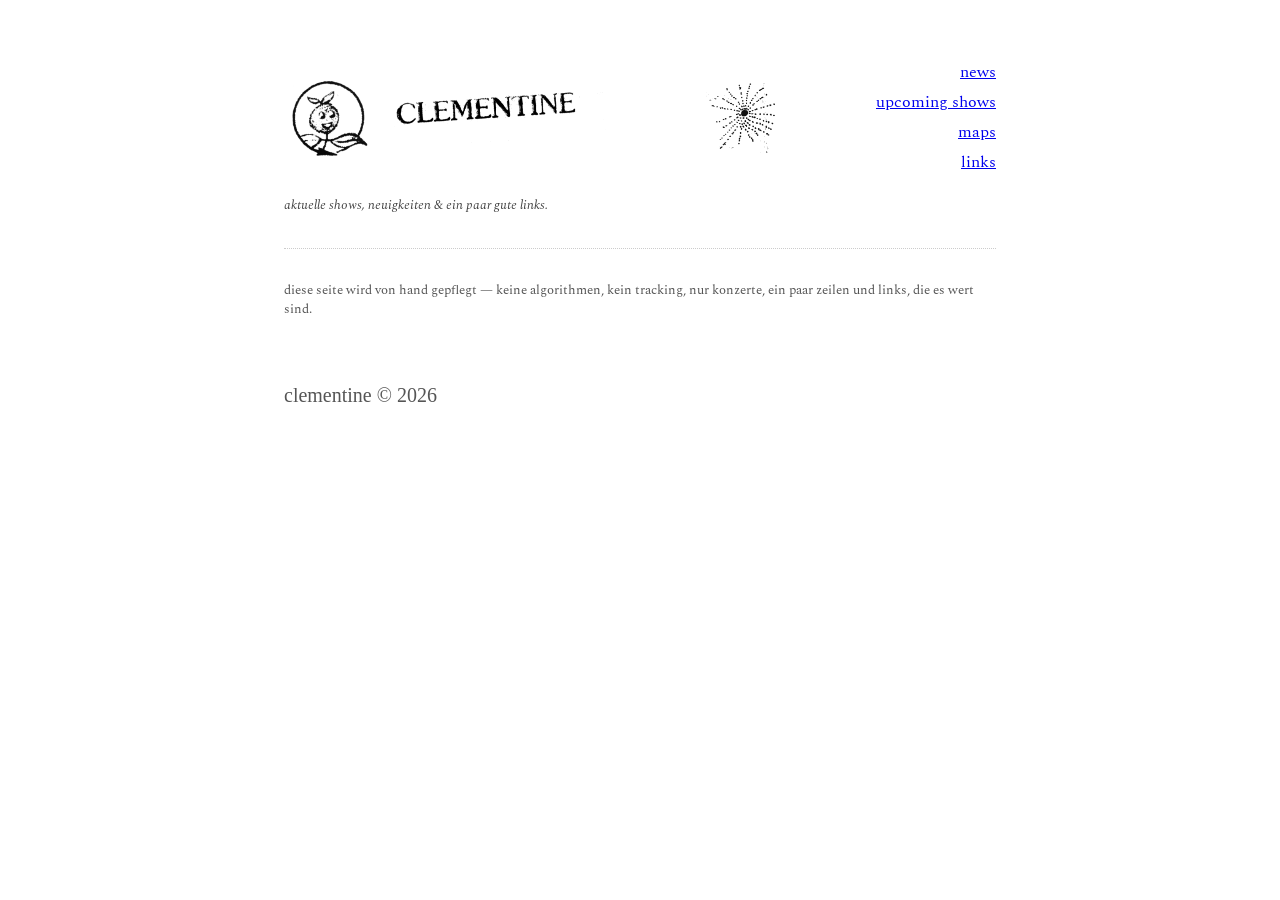
==== index.html @ cd3f05c0 "Add files via upload" ====
<!DOCTYPE html>
<html lang="de">
<head>
<meta charset="UTF-8">
<meta name="viewport" content="width=device-width, initial-scale=1.0">
<title>clementine</title>
<link rel="preconnect" href="https://fonts.googleapis.com">
<link rel="preconnect" href="https://fonts.gstatic.com" crossorigin>
<link href="https://fonts.googleapis.com/css2?family=Spectral:ital,wght@0,400;0,500;0,600;0,700;1,400&display=swap" rel="stylesheet">
<link rel="stylesheet" href="style.css">
</head>
<body>
<div class="wrap">

  <header class="site-head">
    <div class="wordmark-block">
      <a href="index.html">
        <img src="logo.png" alt="clementine logo" class="logo">
        <img src="wordmark.png" alt="clementine" class="wordmark-img">
      </a>
    </div>
    <img src="starburst-black.png" alt="" class="starburst-icon">
    <nav class="main-nav">
      <a href="news.html">news</a>
      <a href="shows.html">upcoming shows</a>
      <a href="maps.html">maps</a>
      <a href="links.html">links</a>
    </nav>
  </header>

  <p class="tagline">aktuelle shows, neuigkeiten &amp; ein paar gute links.</p>

  <hr class="dotted">

  <p class="meta">
    diese seite wird von hand gepflegt — keine algorithmen, kein tracking,
    nur konzerte, ein paar zeilen und links, die es wert sind.
  </p>

  <footer class="site-foot">clementine © 2026</footer>

</div>
<script src="data.js"></script>
<script src="render.js"></script>
</body>
</html>
---- style.css ----
/* clementine — style.css
   token system:
   colors: --bg #ffffff, --ink #111111, --link #0000EE, --visited #551A8B,
           --accent #E8491D (the flag-pin orange), --hair #cccccc
   type:   all text = Spectral (serif), with a script face for the copyright line
*/

:root {
  --bg: #ffffff;
  --ink: #111111;
  --link: #0000EE;
  --visited: #551A8B;
  --accent: #E8491D;
  --hair: #cccccc;
  --font-display: "Spectral", Georgia, serif;
  --font-nav: "Spectral", Georgia, serif;
  --font-mono: "Spectral", Georgia, serif;
  --font-script: "Snell Roundhand", "Brush Script MT", cursive;
}

* { box-sizing: border-box; }

html, body {
  margin: 0;
  padding: 0;
  background: var(--bg);
  color: var(--ink);
}

body {
  font-family: var(--font-nav);
  font-size: 15px;
  line-height: 1.5;
}

.wrap {
  max-width: 760px;
  margin: 0 auto;
  padding: 56px 24px 80px;
}

/* header / wordmark */

header.site-head {
  display: flex;
  justify-content: space-between;
  align-items: center;
  flex-wrap: wrap;
  gap: 24px;
  margin-bottom: 16px;
}

.wordmark-block a {
  text-decoration: none;
  color: var(--ink);
  display: flex;
  align-items: center;
  gap: 18px;
}

.logo {
  height: 92px;
  width: auto;
  display: block;
}

.logo-small {
  height: 58px;
}

.wordmark-img {
  height: 46px;
  width: auto;
  display: block;
  transform: rotate(-4deg);
}

.wordmark-img-small {
  height: 30px;
}

.tagline {
  font-family: var(--font-nav);
  font-size: 13px;
  font-style: italic;
  text-transform: lowercase;
  color: #444;
  margin: 8px 0 0;
}

/* signature starburst mark between wordmark and nav */

.starburst-icon {
  height: 70px;
  width: auto;
  align-self: center;
}

.starburst-icon-small {
  height: 46px;
}

nav.main-nav {
  font-family: var(--font-nav);
  font-size: 16px;
  text-align: right;
  padding-top: 4px;
}

nav.main-nav a {
  display: block;
  color: var(--link);
  text-decoration: underline;
  margin-bottom: 6px;
}

nav.main-nav a:visited { color: var(--visited); }
nav.main-nav a:hover { color: var(--accent); }
nav.main-nav a.active {
  color: var(--ink);
  text-decoration: none;
  font-weight: bold;
}

hr.dotted {
  border: none;
  border-top: 1px dotted var(--hair);
  margin: 32px 0;
}

/* section title on subpages */

h1.page-title {
  font-family: var(--font-display);
  font-size: 30px;
  margin: 0 0 24px;
}

/* lists: shows / news / links */

ul.plain-list {
  list-style: none;
  margin: 0;
  padding: 0;
}

ul.plain-list li {
  padding: 14px 0;
  border-bottom: 1px dotted var(--hair);
}

ul.plain-list li::before {
  content: "▸ ";
  color: var(--accent);
}

.meta {
  font-family: var(--font-nav);
  font-size: 13px;
  color: #555;
}

.item-title {
  font-weight: bold;
}

article.news-entry {
  padding: 20px 0;
  border-bottom: 1px dotted var(--hair);
}

article.news-entry p {
  margin: 10px 0 0;
}

a { color: var(--link); }
a:visited { color: var(--visited); }
a:hover { color: var(--accent); }

/* maps password gate */

.lock-box {
  border: 1px dotted var(--hair);
  padding: 24px;
  max-width: 360px;
}

.lock-box p {
  font-family: var(--font-nav);
  font-size: 13px;
  margin-top: 0;
}

.lock-box input[type="password"] {
  font-family: var(--font-nav);
  font-size: 14px;
  padding: 6px 8px;
  border: 1px solid var(--ink);
  width: 100%;
  margin-bottom: 10px;
}

.lock-box button {
  font-family: var(--font-nav);
  font-size: 13px;
  background: var(--ink);
  color: var(--bg);
  border: none;
  padding: 8px 16px;
  cursor: pointer;
}

.lock-box button:hover { background: var(--accent); }

.lock-error {
  font-family: var(--font-nav);
  font-size: 12px;
  color: var(--accent);
  min-height: 16px;
}

#map {
  height: 520px;
  width: 100%;
  border: 1px solid var(--ink);
}

/* footer */

footer.site-foot {
  margin-top: 60px;
  font-family: var(--font-script);
  font-size: 20px;
  color: #555;
}

@media (max-width: 480px) {
  .logo { height: 60px; }
  .wordmark-img { height: 32px; }
  .starburst-icon { height: 48px; }
  header.site-head { flex-direction: column; align-items: flex-start; }
  nav.main-nav { text-align: left; }
}
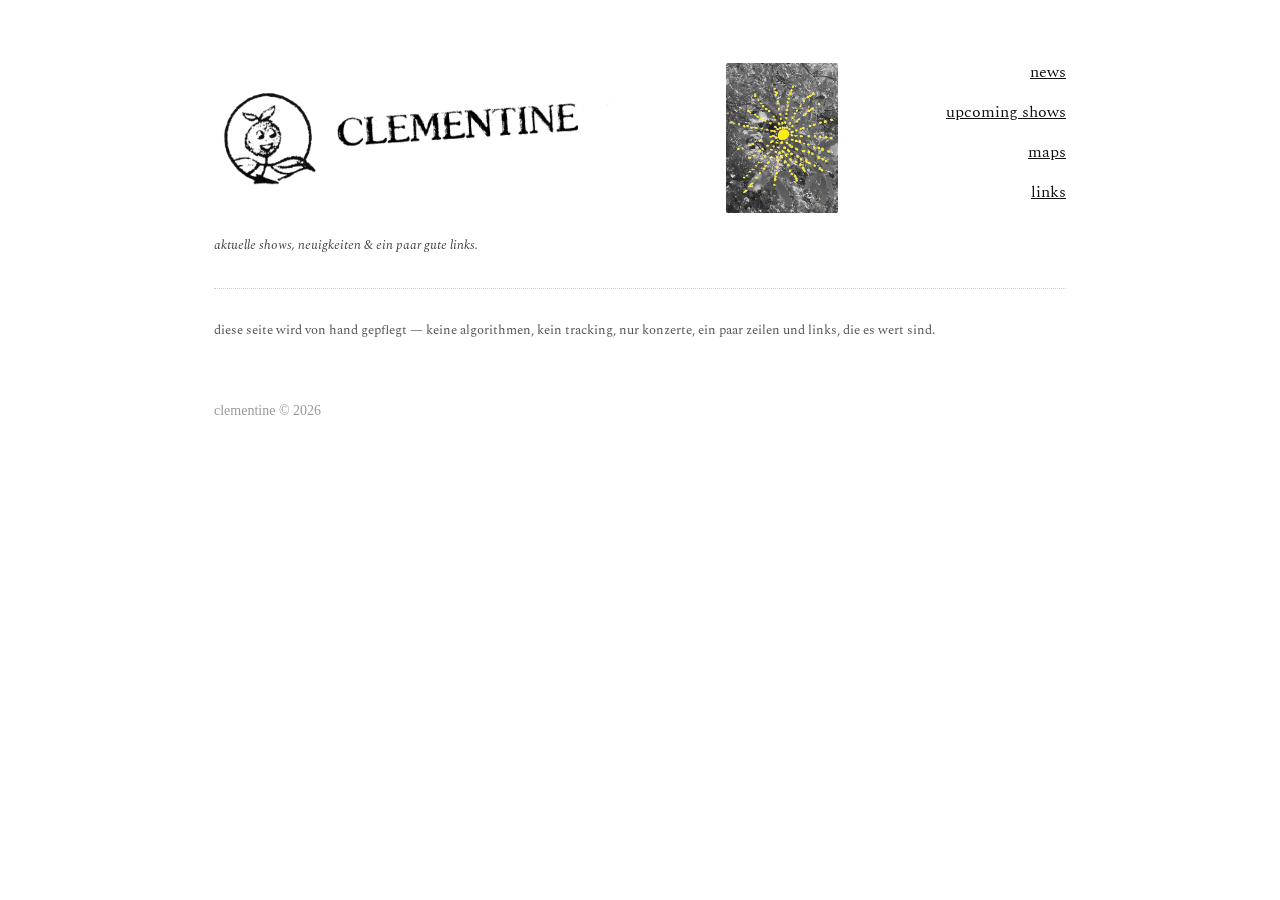
==== commit 2d60384f: "Add files via upload" ====
--- a/index.html
+++ b/index.html
@@ -19,7 +19,7 @@
         <img src="wordmark.png" alt="clementine" class="wordmark-img">
       </a>
     </div>
-    <img src="starburst-black.png" alt="" class="starburst-icon">
+    <img src="stardust-home.jpg" alt="" class="stardust-img">
     <nav class="main-nav">
       <a href="news.html">news</a>
       <a href="shows.html">upcoming shows</a>
--- a/style.css
+++ b/style.css
@@ -1,16 +1,14 @@
 /* clementine — style.css
    token system:
-   colors: --bg #ffffff, --ink #111111, --link #0000EE, --visited #551A8B,
-           --accent #E8491D (the flag-pin orange), --hair #cccccc
+   colors: --bg #ffffff, --ink #111111, --link #111111 (black), --hover #EC4899 (pink)
    type:   all text = Spectral (serif), with a script face for the copyright line
 */
 
 :root {
   --bg: #ffffff;
   --ink: #111111;
-  --link: #0000EE;
-  --visited: #551A8B;
-  --accent: #E8491D;
+  --link: #111111;
+  --hover: #EC4899;
   --hair: #cccccc;
   --font-display: "Spectral", Georgia, serif;
   --font-nav: "Spectral", Georgia, serif;
@@ -34,7 +32,7 @@
 }
 
 .wrap {
-  max-width: 760px;
+  max-width: 900px;
   margin: 0 auto;
   padding: 56px 24px 80px;
 }
@@ -55,28 +53,20 @@
   color: var(--ink);
   display: flex;
   align-items: center;
-  gap: 18px;
+  gap: 8px;
 }
 
 .logo {
-  height: 92px;
+  height: 112px;
   width: auto;
   display: block;
 }
 
-.logo-small {
-  height: 58px;
-}
-
 .wordmark-img {
-  height: 46px;
+  height: 62px;
   width: auto;
   display: block;
   transform: rotate(-4deg);
-}
-
-.wordmark-img-small {
-  height: 30px;
 }
 
 .tagline {
@@ -88,16 +78,13 @@
   margin: 8px 0 0;
 }
 
-/* signature starburst mark between wordmark and nav */
-
-.starburst-icon {
-  height: 70px;
+/* signature stardust photo between wordmark and nav */
+
+.stardust-img {
+  height: 150px;
   width: auto;
   align-self: center;
-}
-
-.starburst-icon-small {
-  height: 46px;
+  border-radius: 2px;
 }
 
 nav.main-nav {
@@ -111,11 +98,11 @@
   display: block;
   color: var(--link);
   text-decoration: underline;
-  margin-bottom: 6px;
-}
-
-nav.main-nav a:visited { color: var(--visited); }
-nav.main-nav a:hover { color: var(--accent); }
+  margin-bottom: 16px;
+}
+
+nav.main-nav a:visited { color: var(--link); }
+nav.main-nav a:hover { color: var(--hover); }
 nav.main-nav a.active {
   color: var(--ink);
   text-decoration: none;
@@ -151,7 +138,7 @@
 
 ul.plain-list li::before {
   content: "▸ ";
-  color: var(--accent);
+  color: var(--hover);
 }
 
 .meta {
@@ -174,8 +161,8 @@
 }
 
 a { color: var(--link); }
-a:visited { color: var(--visited); }
-a:hover { color: var(--accent); }
+a:visited { color: var(--link); }
+a:hover { color: var(--hover); }
 
 /* maps password gate */
 
@@ -210,12 +197,12 @@
   cursor: pointer;
 }
 
-.lock-box button:hover { background: var(--accent); }
+.lock-box button:hover { background: var(--hover); }
 
 .lock-error {
   font-family: var(--font-nav);
   font-size: 12px;
-  color: var(--accent);
+  color: var(--hover);
   min-height: 16px;
 }
 
@@ -230,14 +217,14 @@
 footer.site-foot {
   margin-top: 60px;
   font-family: var(--font-script);
-  font-size: 20px;
-  color: #555;
-}
-
-@media (max-width: 480px) {
-  .logo { height: 60px; }
-  .wordmark-img { height: 32px; }
-  .starburst-icon { height: 48px; }
+  font-size: 14px;
+  color: #999;
+}
+
+@media (max-width: 700px) {
+  .logo { height: 72px; }
+  .wordmark-img { height: 40px; }
+  .stardust-img { height: 100px; }
   header.site-head { flex-direction: column; align-items: flex-start; }
   nav.main-nav { text-align: left; }
 }
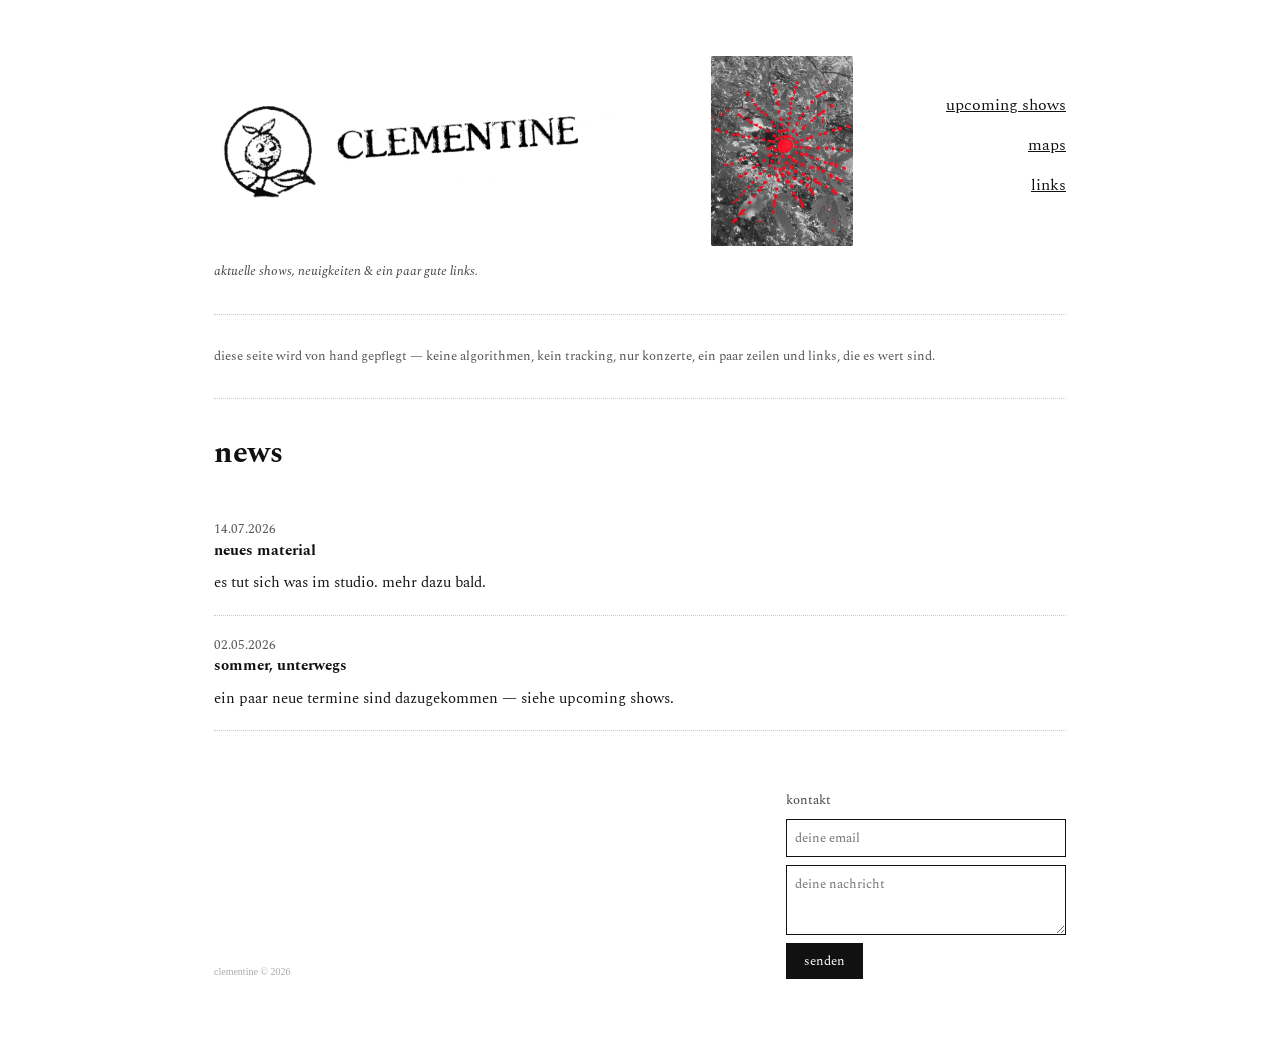
==== commit 43711134: "Add files via upload" ====
--- a/index.html
+++ b/index.html
@@ -19,9 +19,8 @@
         <img src="wordmark.png" alt="clementine" class="wordmark-img">
       </a>
     </div>
-    <img src="stardust-home.jpg" alt="" class="stardust-img">
+    <img src="stardust-red.jpg" alt="" class="stardust-img">
     <nav class="main-nav">
-      <a href="news.html">news</a>
       <a href="shows.html">upcoming shows</a>
       <a href="maps.html">maps</a>
       <a href="links.html">links</a>
@@ -37,7 +36,23 @@
     nur konzerte, ein paar zeilen und links, die es wert sind.
   </p>
 
-  <footer class="site-foot">clementine © 2026</footer>
+  <hr class="dotted">
+
+  <h1 class="page-title">news</h1>
+  <div id="home-news-list"></div>
+
+  <footer class="site-foot">
+    <div class="footer-copy">clementine © 2026</div>
+    <div class="contact-box">
+      <p class="contact-label">kontakt</p>
+      <form class="contact-form" action="https://formspree.io/f/YOUR_FORM_ID" method="POST">
+        <input type="email" name="email" placeholder="deine email" required>
+        <textarea name="message" placeholder="deine nachricht" required></textarea>
+        <input type="text" name="_gotcha" style="display:none">
+        <button type="submit">senden</button>
+      </form>
+    </div>
+  </footer>
 
 </div>
 <script src="data.js"></script>
--- a/style.css
+++ b/style.css
@@ -81,7 +81,7 @@
 /* signature stardust photo between wordmark and nav */
 
 .stardust-img {
-  height: 150px;
+  height: 190px;
   width: auto;
   align-self: center;
   border-radius: 2px;
@@ -160,6 +160,20 @@
   margin: 10px 0 0;
 }
 
+.toggle-btn {
+  font-family: var(--font-nav);
+  font-size: 14px;
+  background: none;
+  border: none;
+  padding: 0;
+  margin-top: 10px;
+  color: var(--link);
+  text-decoration: underline;
+  cursor: pointer;
+}
+
+.toggle-btn:hover { color: var(--hover); }
+
 a { color: var(--link); }
 a:visited { color: var(--link); }
 a:hover { color: var(--hover); }
@@ -216,15 +230,69 @@
 
 footer.site-foot {
   margin-top: 60px;
+  display: flex;
+  justify-content: space-between;
+  align-items: flex-end;
+  flex-wrap: wrap;
+  gap: 32px;
+}
+
+.footer-copy {
   font-family: var(--font-script);
-  font-size: 14px;
-  color: #999;
-}
+  font-size: 10px;
+  color: #aaa;
+}
+
+.contact-box {
+  max-width: 280px;
+  width: 100%;
+}
+
+.contact-label {
+  font-family: var(--font-nav);
+  font-size: 13px;
+  text-transform: lowercase;
+  color: #444;
+  margin: 0 0 8px;
+}
+
+.contact-form {
+  display: flex;
+  flex-direction: column;
+  gap: 8px;
+}
+
+.contact-form input[type="email"],
+.contact-form textarea {
+  font-family: var(--font-nav);
+  font-size: 13px;
+  padding: 8px;
+  border: 1px solid var(--ink);
+  width: 100%;
+}
+
+.contact-form textarea {
+  min-height: 70px;
+  resize: vertical;
+}
+
+.contact-form button {
+  align-self: flex-start;
+  font-family: var(--font-nav);
+  font-size: 13px;
+  background: var(--ink);
+  color: var(--bg);
+  border: none;
+  padding: 8px 18px;
+  cursor: pointer;
+}
+
+.contact-form button:hover { background: var(--hover); }
 
 @media (max-width: 700px) {
   .logo { height: 72px; }
   .wordmark-img { height: 40px; }
-  .stardust-img { height: 100px; }
+  .stardust-img { height: 120px; }
   header.site-head { flex-direction: column; align-items: flex-start; }
   nav.main-nav { text-align: left; }
 }
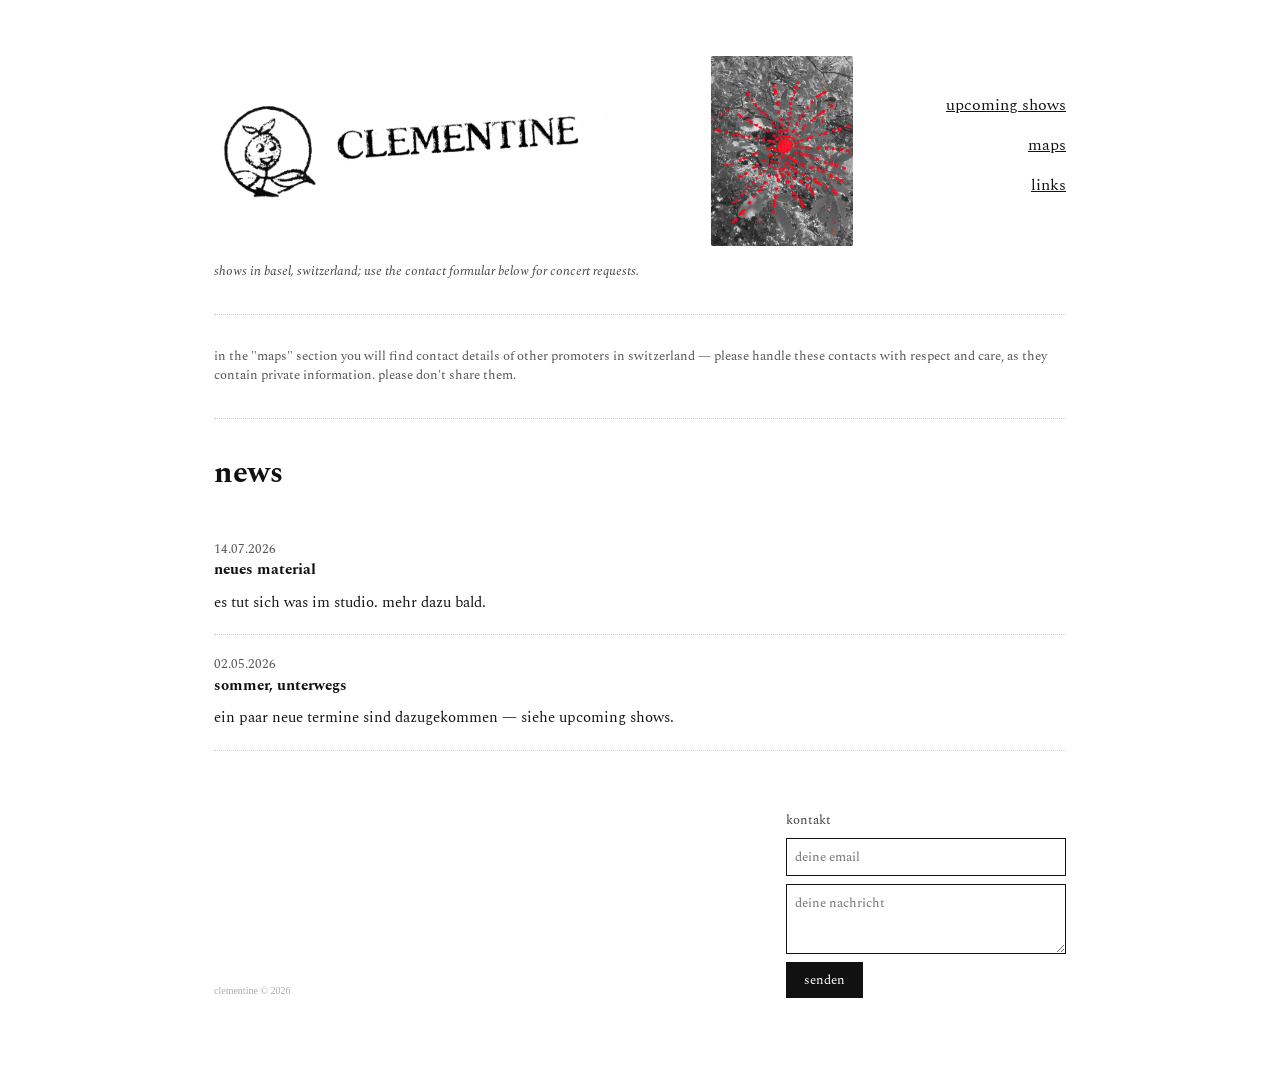
==== commit cc2884b5: "Update index.html" ====
--- a/index.html
+++ b/index.html
@@ -27,13 +27,13 @@
     </nav>
   </header>
 
-  <p class="tagline">aktuelle shows, neuigkeiten &amp; ein paar gute links.</p>
+  <p class="tagline">shows in basel, switzerland; use the contact formular below for concert requests.</p>
 
   <hr class="dotted">
 
   <p class="meta">
-    diese seite wird von hand gepflegt — keine algorithmen, kein tracking,
-    nur konzerte, ein paar zeilen und links, die es wert sind.
+    in the "maps" section you will find contact details of other promoters in switzerland — please handle these contacts with respect
+    and care, as they contain private information. please don't share them.
   </p>
 
   <hr class="dotted">
@@ -45,7 +45,7 @@
     <div class="footer-copy">clementine © 2026</div>
     <div class="contact-box">
       <p class="contact-label">kontakt</p>
-      <form class="contact-form" action="https://formspree.io/f/YOUR_FORM_ID" method="POST">
+      <form class="contact-form" action="https://formspree.io/f/mnjerpbp" method="POST">
         <input type="email" name="email" placeholder="deine email" required>
         <textarea name="message" placeholder="deine nachricht" required></textarea>
         <input type="text" name="_gotcha" style="display:none">
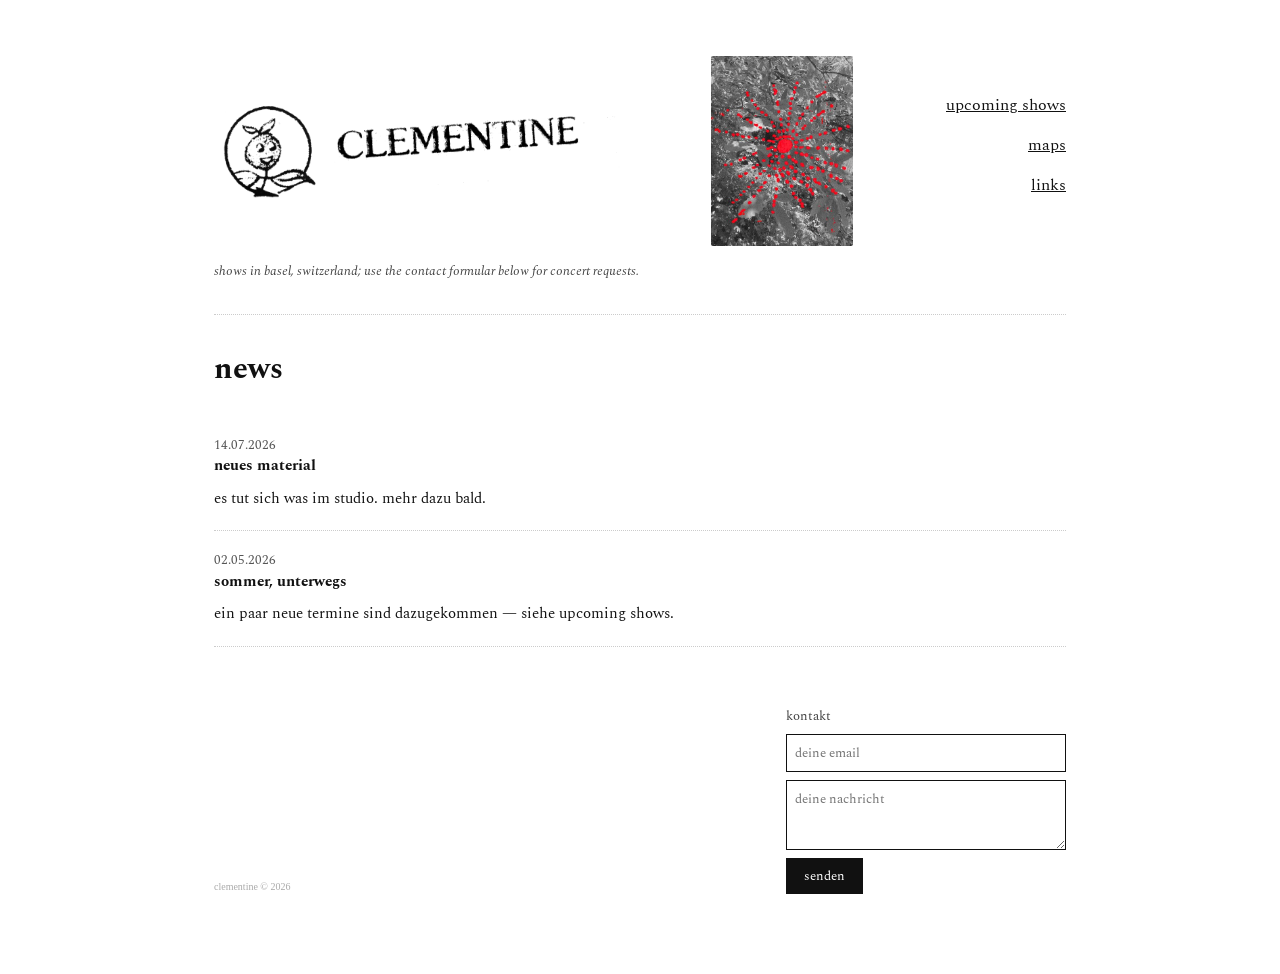
==== commit 5b32efcf: "Update index.html" ====
--- a/index.html
+++ b/index.html
@@ -31,12 +31,6 @@
 
   <hr class="dotted">
 
-  <p class="meta">
-    in the "maps" section you will find contact details of other promoters in switzerland — please handle these contacts with respect
-    and care, as they contain private information. please don't share them.
-  </p>
-
-  <hr class="dotted">
 
   <h1 class="page-title">news</h1>
   <div id="home-news-list"></div>
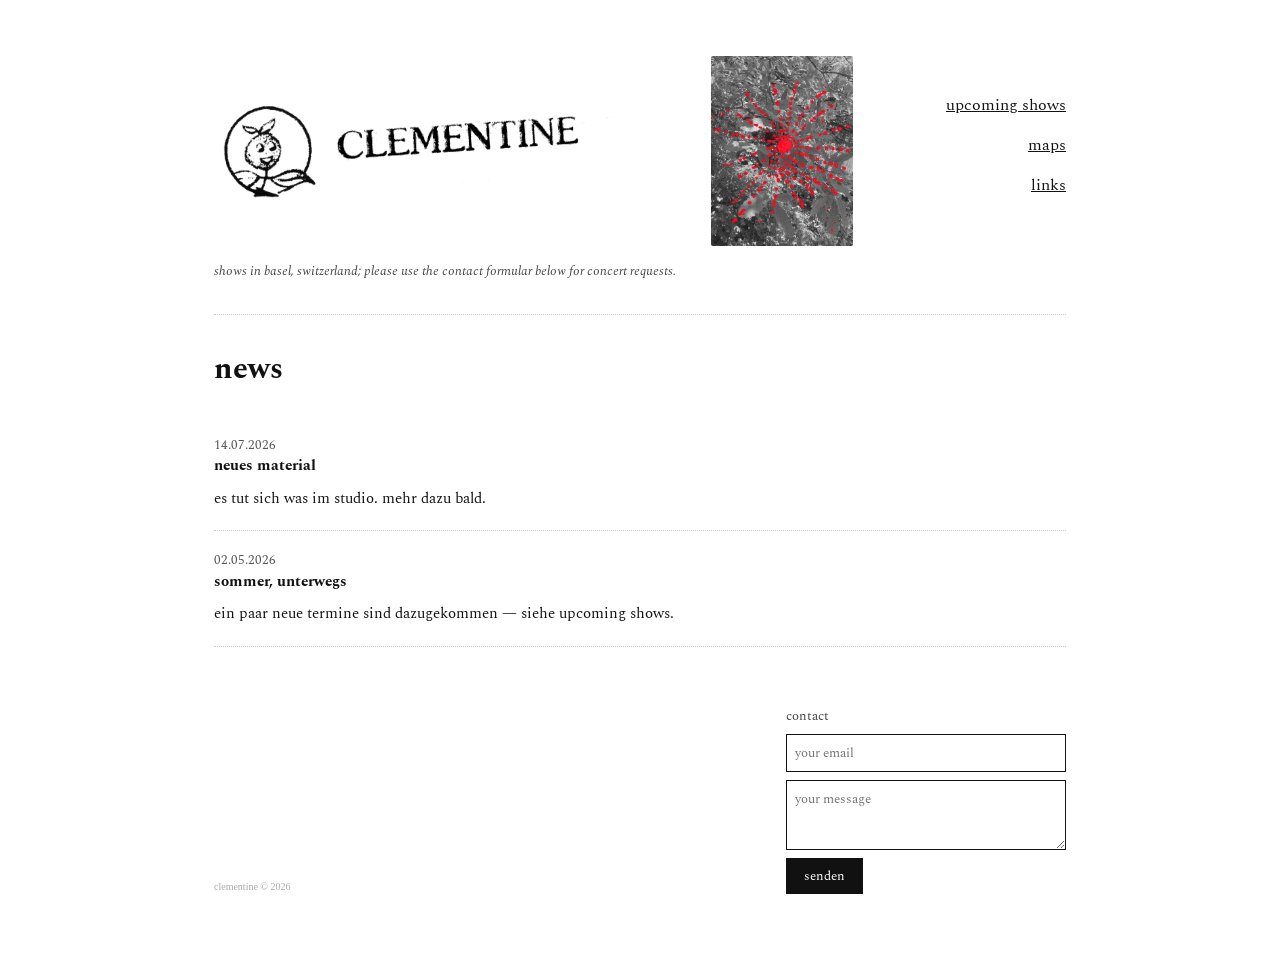
==== commit 3cb97243: "Update index.html" ====
--- a/index.html
+++ b/index.html
@@ -27,10 +27,9 @@
     </nav>
   </header>
 
-  <p class="tagline">shows in basel, switzerland; use the contact formular below for concert requests.</p>
+  <p class="tagline">shows in basel, switzerland; please use the contact formular below for concert requests.</p>
 
   <hr class="dotted">
-
 
   <h1 class="page-title">news</h1>
   <div id="home-news-list"></div>
@@ -38,10 +37,10 @@
   <footer class="site-foot">
     <div class="footer-copy">clementine © 2026</div>
     <div class="contact-box">
-      <p class="contact-label">kontakt</p>
+      <p class="contact-label">contact</p>
       <form class="contact-form" action="https://formspree.io/f/mnjerpbp" method="POST">
-        <input type="email" name="email" placeholder="deine email" required>
-        <textarea name="message" placeholder="deine nachricht" required></textarea>
+        <input type="email" name="email" placeholder="your email" required>
+        <textarea name="message" placeholder="your message" required></textarea>
         <input type="text" name="_gotcha" style="display:none">
         <button type="submit">senden</button>
       </form>
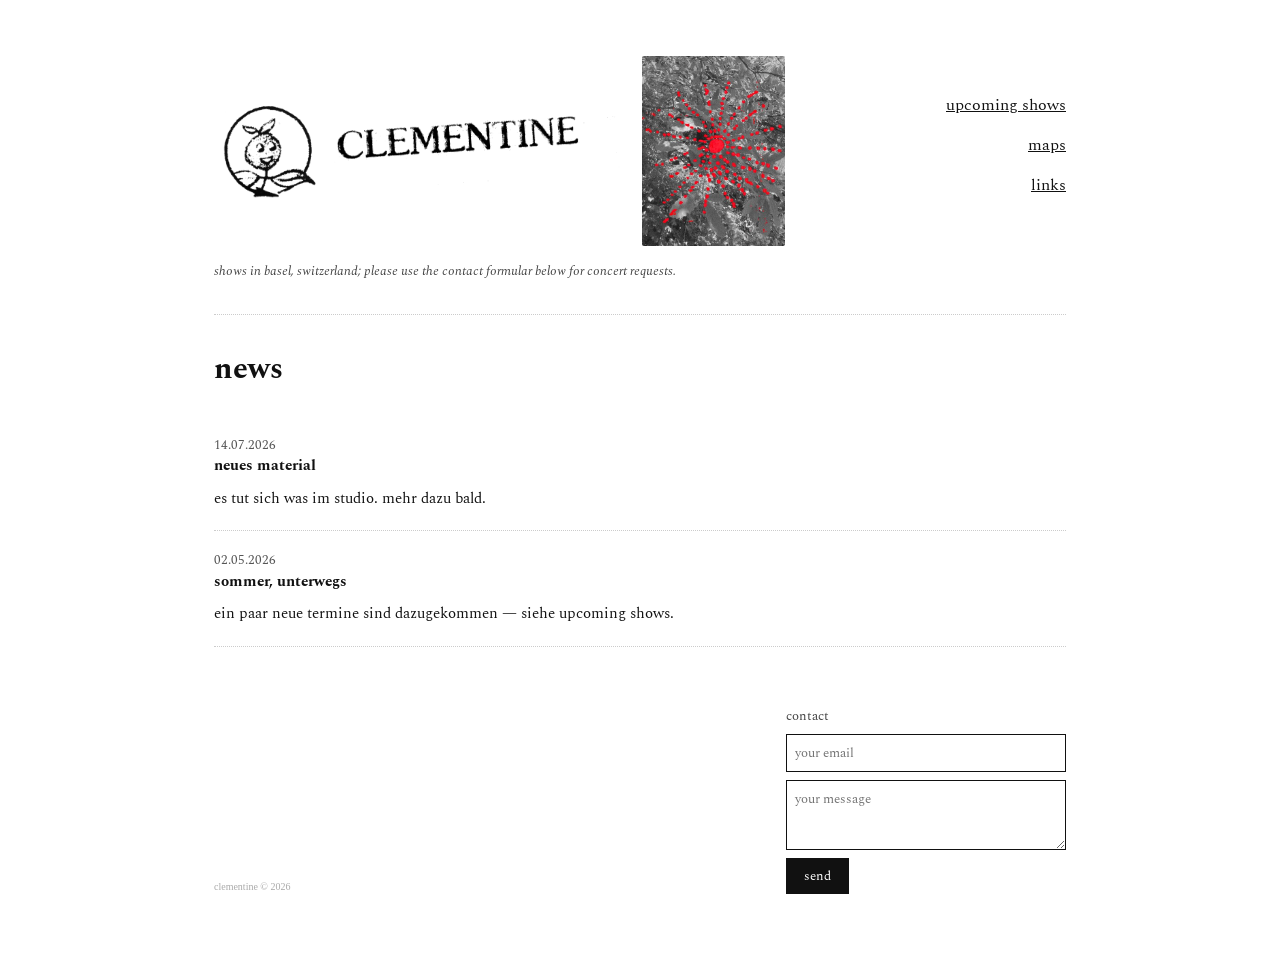
==== commit 0d995e19: "Add files via upload" ====
--- a/index.html
+++ b/index.html
@@ -42,7 +42,7 @@
         <input type="email" name="email" placeholder="your email" required>
         <textarea name="message" placeholder="your message" required></textarea>
         <input type="text" name="_gotcha" style="display:none">
-        <button type="submit">senden</button>
+        <button type="submit">send</button>
       </form>
     </div>
   </footer>
--- a/style.css
+++ b/style.css
@@ -40,8 +40,8 @@
 /* header / wordmark */
 
 header.site-head {
-  display: flex;
-  justify-content: space-between;
+  display: grid;
+  grid-template-columns: 1fr auto 1fr;
   align-items: center;
   flex-wrap: wrap;
   gap: 24px;
@@ -149,6 +149,23 @@
 
 .item-title {
   font-weight: bold;
+}
+
+.ticket-btn {
+  display: inline-block;
+  margin-left: 6px;
+  padding: 3px 12px;
+  border: 1px solid var(--ink);
+  border-radius: 3px;
+  font-size: 12px;
+  text-decoration: none;
+  color: var(--ink);
+}
+
+.ticket-btn:hover {
+  background: var(--hover);
+  border-color: var(--hover);
+  color: var(--bg);
 }
 
 article.news-entry {
@@ -293,6 +310,6 @@
   .logo { height: 72px; }
   .wordmark-img { height: 40px; }
   .stardust-img { height: 120px; }
-  header.site-head { flex-direction: column; align-items: flex-start; }
+  header.site-head { grid-template-columns: 1fr; justify-items: start; }
   nav.main-nav { text-align: left; }
 }
